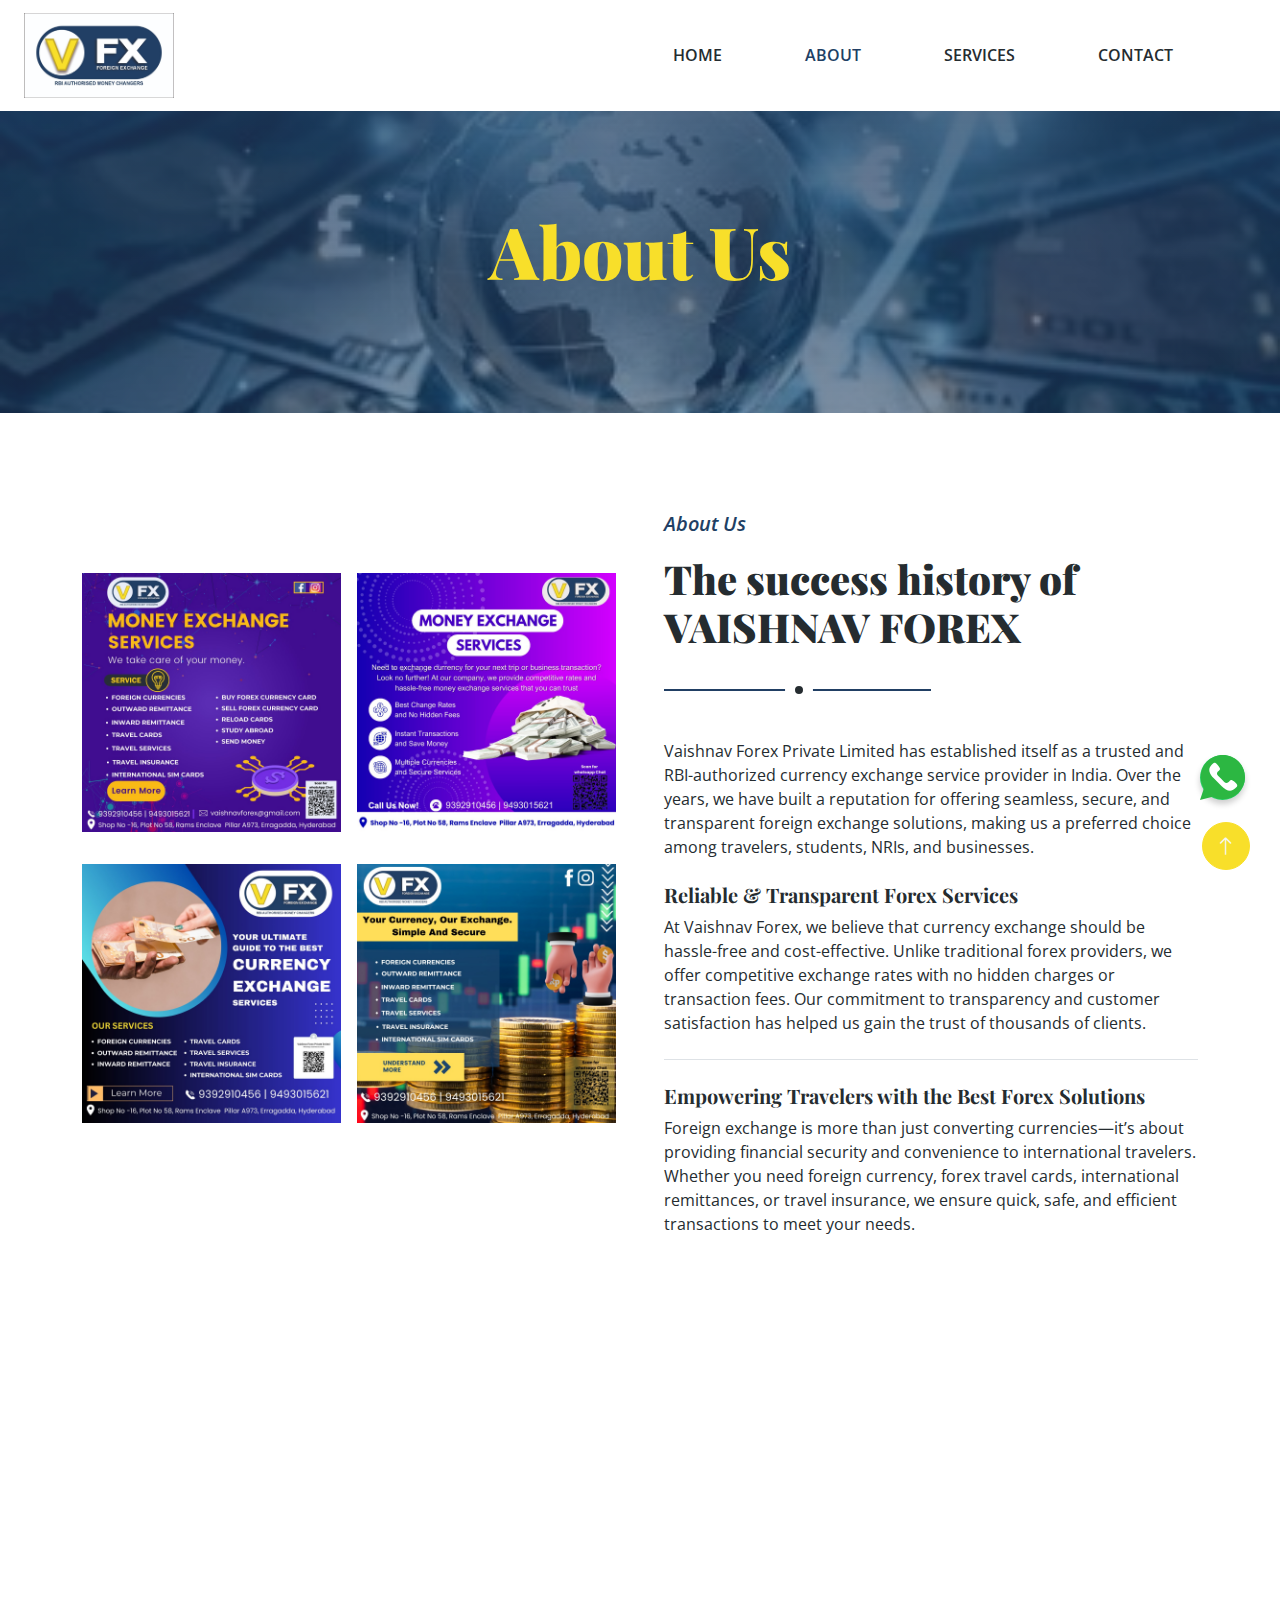
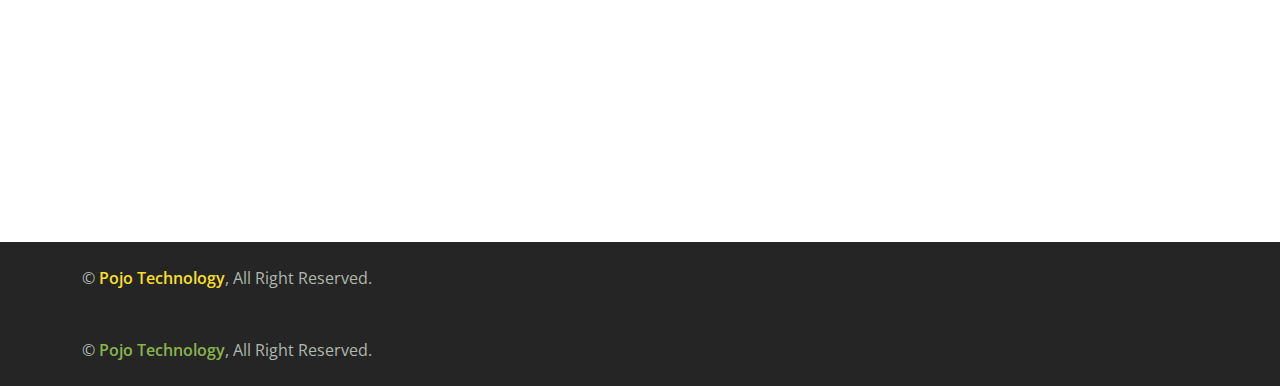
==== about.html @ d5fcda53 "Initial commit" ====
<!DOCTYPE html>
<html lang="en">

<head>
  <meta charset="utf-8">
  <title>Vaishnav Forex Private Limited </title>
  <meta content="width=device-width, initial-scale=1.0" name="viewport">
  <meta content="" name="keywords">
  <meta content="" name="description">

  <!-- Favicon -->
  <link href="img/forex/logo.jpeg" rel="icon">

  <!-- Google Web Fonts -->
  <link rel="preconnect" href="https://fonts.googleapis.com">
  <link rel="preconnect" href="https://fonts.gstatic.com" crossorigin>
  <link
    href="https://fonts.googleapis.com/css2?family=Open+Sans:wght@400;600&family=Playfair+Display:wght@700;900&display=swap"
    rel="stylesheet">

  <!-- Icon Font Stylesheet -->
  <link href="https://cdnjs.cloudflare.com/ajax/libs/font-awesome/5.10.0/css/all.min.css" rel="stylesheet">
  <link href="https://cdn.jsdelivr.net/npm/bootstrap-icons@1.4.1/font/bootstrap-icons.css" rel="stylesheet">

  <!-- Libraries Stylesheet -->
  <link href="lib/animate/animate.min.css" rel="stylesheet">
  <link href="lib/owlcarousel/assets/owl.carousel.min.css" rel="stylesheet">

  <!-- Customized Bootstrap Stylesheet -->
  <link href="css/bootstrap.min.css" rel="stylesheet">

  <!-- Template Stylesheet -->
  <link href="css/style.css" rel="stylesheet">
</head>

<body>
  <!-- Spinner Start -->
  <div id="spinner"
    class="show bg-white position-fixed translate-middle w-100 vh-100 top-50 start-50 d-flex align-items-center justify-content-center">
    <div class="spinner-border text-primary" role="status" style="width: 3rem; height: 3rem;"></div>
  </div>
  <!-- Spinner End -->


  <!-- Navbar Start -->
  <div class="container-fluid bg-white sticky-top">
    <div class="container-fluid">
      <nav class="navbar navbar-expand-lg bg-white navbar-light">
        <a href="index.html" class="navbar-brand">
          <img class="" src="img/forex/logo.jpeg" alt="Logo" width="150px" />
        </a>
        <button type="button" class="navbar-toggler ms-auto me-0" data-bs-toggle="collapse"
          data-bs-target="#navbarCollapse">
          <span class="navbar-toggler-icon"></span>
        </button>
        <div class="collapse navbar-collapse" id="navbarCollapse">
          <div class="navbar-nav ms-auto">
            <a href="index.html" class="nav-item nav-link  pe-5">Home</a>
            <a href="about.html" class="nav-item nav-link active pe-5">About</a>
            <a href="service.html" class="nav-item nav-link pe-5">Services</a>
            <a href="contact.html" class="nav-item nav-link pe-5">Contact</a>
          </div>
        </div>
      </nav>
    </div>
  </div>
  <!-- Navbar End -->


  <!-- Page Header Start -->
  <div class="container-fluid page-header py-5 mb-5 wow fadeIn" data-wow-delay="0.1s">
    <div class="container text-center py-5">
      <h1 class="display-2 text-dark mb-4 animated slideInDown">About Us</h1>

    </div>
  </div>
  <!-- Page Header End -->


  <!-- About Start -->
  <div class="container-xxl py-5">
    <div class="container">
      <div class="row g-5">
        <div class="col-lg-6">
          <div class="row g-3 mt-5">
            <!-- First Row -->
            <div class="col-6">
              <img class="img-fluid bg-white w-100 mb-3 wow fadeIn" data-wow-delay="0.1s" src="img/forex/img (16).jpeg"
                alt="" />
            </div>
            <div class="col-6">
              <img class="img-fluid bg-white w-100 mb-3 wow fadeIn" data-wow-delay="0.2s" src="img/forex/img (9).jpeg"
                alt="" />
            </div>
            <!-- Second Row -->
            <div class="col-6">
              <img class="img-fluid bg-white w-100 wow fadeIn" data-wow-delay="0.3s" src="img/forex/img (4).jpeg"
                alt="" />
            </div>
            <div class="col-6">
              <img class="img-fluid bg-white w-100 wow fadeIn" data-wow-delay="0.4s" src="img/forex/img (5).jpeg"
                alt="" />
            </div>
          </div>
        </div>
        <div class="col-lg-6 wow fadeIn" data-wow-delay="0.5s">
          <div class="section-title">
            <p class="fs-5 fw-medium fst-italic text-primary">About Us</p>
            <h1 class="display-6">The success history of VAISHNAV FOREX</h1>
          </div>
          <div class="row g-3 mb-4">
            <div class="col-sm-12">
              <p class="mb-0">
                Vaishnav Forex Private Limited has established itself as a trusted and RBI-authorized currency exchange
                service provider in India. Over the years, we have built a reputation for offering seamless, secure, and
                transparent foreign exchange solutions, making us a preferred choice among travelers, students, NRIs,
                and businesses.
              </p>
            </div>
          </div>
          <div class="row g-3 mb-4">
            <div class="col-sm-12">
              <h5>Reliable & Transparent Forex Services</h5>
              <p class="mb-0">
                At Vaishnav Forex, we believe that currency exchange should be hassle-free and cost-effective. Unlike
                traditional forex providers, we offer competitive exchange rates with no hidden charges or transaction
                fees. Our commitment to transparency and customer satisfaction has helped us gain the trust of thousands
                of clients.
              </p>
            </div>
          </div>
          <div class="border-top mb-4"></div>
          <div class="row g-3">
            <div class="col-sm-12">
              <h5>Empowering Travelers with the Best Forex Solutions</h5>
              <p class="mb-0">
                Foreign exchange is more than just converting currencies—it’s about providing financial security and
                convenience to international travelers. Whether you need foreign currency, forex travel cards,
                international remittances, or travel insurance, we ensure quick, safe, and efficient transactions to
                meet your needs.
              </p>
            </div>
          </div>
        </div>
      </div>
    </div>
  </div>
  <!-- About End -->

  <!-- Footer Start -->
  <div class="container-fluid bg-dark footer mt-5 py-5 wow fadeIn" data-wow-delay="0.1s">
    <div class="container py-5">
      <div class="row g-5">
        <div class="col-lg-6 col-md-6 text-center d-flex flex-column align-items-center">
          <img src="img/forex/logo.jpeg" alt="logo" class="img-fluid" style="width: 200px; height: 150px;">
          <p class="text-start text-white mt-2">Vaishnav Forex Private Limited – Your trusted partner for hassle-free
            and transparent foreign exchange services. As an RBI-authorized money changer, we offer the best exchange
            rates with no hidden fees or extra charges. Whether you're a traveler, student, or business professional,
            our reliable and secure forex solutions ensure a smooth experience.</p>
        </div>
        <div class="col-lg-3 col-md-6">
          <h4 class="text-dark mb-4">Our Office</h4>
          <p class="mb-2 text-white">
            <i class="fa fa-map-marker-alt text-dark me-3"></i> Shop no:16, Rams Enclave, Pillar No A973,
            Erragadda, Hyderabad, Telengana-500018.
          </p>
          <p class="mb-2">
            <i class="fa fa-phone-alt text-dark me-3"></i>
            <a href="tel:+919392910456" target="_blank" class="text-white">+91 93929 10456</a>
            <a href="tel:+919493015621" target="_blank" class="text-white">+91 94930 15621</a>
            <a href="tel:+918977736072" target="_blank" class="text-white">+91 89777 36072</a>
          </p>
          <p class="mb-2">
            <i class="fa fa-envelope text-dark me-3"></i>
            <a href="mailto:vaishnavforex@gmail.com" target="_blank" class="text-white">vaishnavforex@gmail.com</a>
          </p>
          <div class="d-flex pt-3">
            <a class="btn btn-square btn-primary rounded-circle me-2"
              href="https://www.instagram.com/vaishnavforex?igsh=bTZxcW45djIyaGI1" target="_blank"><i
                class="fab fa-instagram"></i></a>
          </div>
        </div>
        <div class="col-lg-3 col-md-6">
          <h4 class="text-dark mb-4">Business Hours</h4>
          <p class="mb-1">Monday - Friday</p>
          <h6 class="text-light">09:00 am - 07:00 pm</h6>
          <p class="mb-1">Saturday</p>
          <h6 class="text-light">09:00 am - 12:00 pm</h6>
          <p class="mb-1">Sunday</p>
          <h6 class="text-light">Closed</h6>
        </div>
      </div>
    </div>
  </div>
  <!-- Footer End -->

  <!-- Copyright Start -->
  <div class="container-fluid copyright py-4">
    <div class="container">
      <div class="row">
        <div class="col-md-6 text-center text-md-start mb-3 mb-md-0">
          &copy; <a class="fw-medium" href="https://pojotechnology.com/" target="_blank" style="color: #f8df2a;">Pojo Technology</a>, All Right
          Reserved.
        </div>
      </div>
    </div>
  </div>
  <!-- Copyright End -->
  <!-- Footer End -->

  <!-- Copyright Start -->
  <div class="container-fluid copyright py-4">
    <div class="container">
      <div class="row">
        <div class="col-md-6 text-center text-md-start mb-3 mb-md-0">
          &copy; <a class="fw-medium" href="https://pojotechnology.com/" target="_blank">Pojo Technology</a>, All Right
          Reserved.
        </div>
      </div>
    </div>
  </div>
  <!-- Copyright End -->

  <!-- Back to Top -->
  <a href="https://wa.me/+919392910456" class="fab-whatsapp" target="_blank">
    <img src="img/whatsapp.svg" alt="WhatsApp icon" /></a>
  <a href="#" class="btn btn-lg btn-primary btn-lg-square rounded-circle back-to-top"><i class="bi bi-arrow-up"></i></a>

  <!-- JavaScript Libraries -->
  <script src="https://ajax.googleapis.com/ajax/libs/jquery/3.6.1/jquery.min.js"></script>
  <script src="https://cdn.jsdelivr.net/npm/bootstrap@5.0.0/dist/js/bootstrap.bundle.min.js"></script>
  <script src="lib/wow/wow.min.js"></script>
  <script src="lib/easing/easing.min.js"></script>
  <script src="lib/waypoints/waypoints.min.js"></script>
  <script src="lib/owlcarousel/owl.carousel.min.js"></script>

  <!-- Template Javascript -->
  <script src="js/main.js"></script>
</body>

</html>
---- css/style.css ----
/********** Template CSS **********/
.img{
margin-right: 130px !important;
margin-bottom: 20px !important;
background-color: red;
}
.product-img{
    width: 10px;
    height: 350px;
    object-fit: cover;
}
.beanut-flower{
object-fit: cover;
}
:root {
    --primary: #213f64;
    --secondary: #FB9F38;
    --light: #F5F8F2;
    --dark: #252C30;
}

.back-to-top {
    position: fixed;
    display: none;
    right: 30px;
    bottom: 30px;
    z-index: 99;
}

.fw-medium {
    font-weight: 600;
}

.fw-bold {
    font-weight: 700;
}

.fw-black {
    font-weight: 900;
}


/*** Spinner ***/
#spinner {
    opacity: 0;
    visibility: hidden;
    transition: opacity .5s ease-out, visibility 0s linear .5s;
    z-index: 99999;
}

#spinner.show {
    transition: opacity .5s ease-out, visibility 0s linear 0s;
    visibility: visible;
    opacity: 1;
}


/*** Button ***/
.btn {
    transition: .5s;
    font-weight: 500;
}

.btn-primary,
.btn-outline-primary:hover {
    color: var(--light);
}

.btn-secondary,
.btn-outline-secondary:hover {
    color: var(--dark);
}

.btn-square {
    width: 38px;
    height: 38px;
}

.btn-sm-square {
    width: 32px;
    height: 32px;
}

.btn-lg-square {
    width: 48px;
    height: 48px;
}

.btn-square,
.btn-sm-square,
.btn-lg-square {
    padding: 0;
    display: flex;
    align-items: center;
    justify-content: center;
    font-weight: normal;
}


/*** Navbar ***/
.sticky-top {
    top: -150px;
    transition: .5s;
}

/* .navbar .navbar-brand {
    position: absolute;
    padding: 0;
    width: 170px;
    height: 135px;
    top: 0;
    left: 0;
} */

.navbar .navbar-nav .nav-link {
    margin-right: 35px;
    padding: 25px 0;
    color: var(--dark);
    font-weight: 600;
    text-transform: uppercase;
    outline: none;
}

.navbar .navbar-nav .nav-link:hover,
.navbar .navbar-nav .nav-link.active {
    color: var(--primary);
}

.navbar .dropdown-toggle::after {
    border: none;
    content: "\f107";
    font-family: "Font Awesome 5 Free";
    font-weight: 900;
    vertical-align: middle;
    margin-left: 8px;
}

@media (max-width: 991.98px) {
    .navbar .navbar-brand {
        width: 126px;
        height: 100px;
    }

    .navbar .navbar-nav .nav-link  {
        margin-right: 0;
        padding: 10px 0;
    }

    .navbar .navbar-nav {
        margin-top: 75px;
        border-top: 1px solid #EEEEEE;
    }
}

@media (min-width: 992px) {
    .navbar .nav-item .dropdown-menu {
        display: block;
        border: none;
        margin-top: 0;
        top: 150%;
        opacity: 0;
        visibility: hidden;
        transition: .5s;
    }

    .navbar .nav-item:hover .dropdown-menu {
        top: 100%;
        visibility: visible;
        transition: .5s;
        opacity: 1;
    }
}


/*** Header ***/
.carousel-caption {
    top: 0;
    left: 0;
    right: 0;
    bottom: 0;
    display: flex;
    align-items: center;
    background: rgba(33, 63, 100, 0.806);
    z-index: 1;
}

.carousel-control-prev,
.carousel-control-next {
    width: 15%;
}

.carousel-control-prev-icon,
.carousel-control-next-icon {
    width: 3.5rem;
    height: 3.5rem;
    border-radius: 3.5rem;
    background-color: var(--dark);
    border: 15px solid var(--dark);
}

@media (max-width: 768px) {
    #header-carousel .carousel-item {
        position: relative;
        min-height: 450px;
    }
    
    #header-carousel .carousel-item img {
        position: absolute;
        width: 100%;
        height: 100%;
        object-fit: cover;
    }
}

.page-header {
    background: linear-gradient(rgb(33 63 100 / 74%), rgb(33 63 100 / 60%)), url(../img/forex/banner1.jpg) center center no-repeat;
    background-size: cover;
}

.page-header .breadcrumb-item+.breadcrumb-item::before {
    color: var(--light);
}

.page-header .breadcrumb-item,
.page-header .breadcrumb-item a {
    font-size: 18px;
    color: var(--light);
}


/*** Section Title ***/
.section-title {
    position: relative;
    margin-bottom: 3rem;
    padding-bottom: 2rem;
}

.section-title::before {
    position: absolute;
    content: "";
    width: 50%;
    height: 2px;
    bottom: 0;
    left: 0;
    background: var(--primary);
}

.section-title::after {
    position: absolute;
    content: "";
    width: 28px;
    height: 28px;
    bottom: -13px;
    left: calc(25% - 13px);
    background: var(--dark);
    border: 10px solid #FFFFFF;
    border-radius: 28px;
}

.section-title.text-center::before {
    left: 25%;
}

.section-title.text-center::after {
    left: calc(50% - 13px);
}


/*** Products ***/
.product {
    background: linear-gradient(rgb(33 63 100 / 0%), rgb(33 63 100 / 28%)), url(../img/product-bg.png) left bottom no-repeat;
    background-size: auto;
}

.product-carousel .owl-nav {
    display: flex;
    justify-content: center;
    margin-top: 30px;
}

.product-carousel .owl-nav .owl-prev,
.product-carousel .owl-nav .owl-next {
    margin: 0 10px;
    width: 55px;
    height: 55px;
    display: flex;
    align-items: center;
    justify-content: center;
    color: #FFFFFF;
    background: var(--primary);
    border-radius: 55px;
    box-shadow: 0 0 45px rgba(0, 0, 0, .15);
    font-size: 25px;
    transition: .5s;
}

.product-carousel .owl-nav .owl-prev:hover,
.product-carousel .owl-nav .owl-next:hover {
    background: #FFFFFF;
    color: var(--primary);
}


/*** About ***/
.video {
    background: linear-gradient(rgba(136, 180, 78, .85), rgba(136, 180, 78, .85)), url(../img/video-bg.jpg) center center no-repeat;
    background-size: cover;
}

.btn-play {
    position: relative;
    display: block;
    box-sizing: content-box;
    width: 65px;
    height: 75px;
    border-radius: 100%;
    border: none;
    outline: none !important;
    padding: 28px 30px 30px 38px;
    background: #FFFFFF;
}

.btn-play:before {
    content: "";
    position: absolute;
    z-index: 0;
    left: 50%;
    top: 50%;
    transform: translateX(-50%) translateY(-50%);
    display: block;
    width: 120px;
    height: 120px;
    background: #FFFFFF;
    border-radius: 100%;
    animation: pulse-border 1500ms ease-out infinite;
}

.btn-play:after {
    content: "";
    position: absolute;
    z-index: 1;
    left: 50%;
    top: 50%;
    transform: translateX(-50%) translateY(-50%);
    display: block;
    width: 120px;
    height: 120px;
    background: #FFFFFF;
    border-radius: 100%;
    transition: all 200ms;
}

.btn-play span {
    display: block;
    position: relative;
    z-index: 3;
    width: 0;
    height: 0;
    left: 13px;
    border-left: 40px solid var(--primary);
    border-top: 28px solid transparent;
    border-bottom: 28px solid transparent;
}

@keyframes pulse-border {
    0% {
        transform: translateX(-50%) translateY(-50%) translateZ(0) scale(1);
        opacity: 1;
    }

    100% {
        transform: translateX(-50%) translateY(-50%) translateZ(0) scale(2);
        opacity: 0;
    }
}

.modal-video .modal-dialog {
    position: relative;
    max-width: 800px;
    margin: 60px auto 0 auto;
}

.modal-video .modal-body {
    position: relative;
    padding: 0px;
}

.modal-video .close {
    position: absolute;
    width: 30px;
    height: 30px;
    right: 0px;
    top: -30px;
    z-index: 999;
    font-size: 30px;
    font-weight: normal;
    color: #FFFFFF;
    background: #000000;
    opacity: 1;
}


/*** Store ***/
.store-item .store-overlay {
    position: absolute;
    top: 0;
    left: 0;
    width: 100%;
    height: 100%;
    display: flex;
    flex-direction: column;
    align-items: center;
    justify-content: center;
    background: rgba(138, 180, 78, .3);
    opacity: 0;
    transition: .5s;
}

.store-item:hover .store-overlay {
    opacity: 1;
}


/*** Contact ***/
.contact .btn-square {
    width: 100px;
    height: 100px;
    border: 20px solid var(--light);
    background: var(--primary);
    border-radius: 50px;
}


/*** Testimonial ***/
.testimonial {
    background: linear-gradient(rgba(136, 180, 78, .85), rgba(136, 180, 78, .85)), url(../img/testimonial-bg.jpg) center center no-repeat;
    background-size: cover;
}

.testimonial-item {
    margin: 0 auto;
    max-width: 600px;
    text-align: center;
    background: #FFFFFF;
    border: 30px solid var(--primary);
}

.testimonial-item img {
    width: 60px !important;
    height: 60px !important;
    border-radius: 60px;
}

.testimonial-carousel .owl-dots {
    margin-top: 35px;
    display: flex;
    align-items: flex-end;
    justify-content: center;
}

.testimonial-carousel .owl-dot {
    position: relative;
    display: inline-block;
    margin: 0 5px;
    width: 15px;
    height: 15px;
    background: var(--primary);
    border-radius: 15px;
    transition: .5s;
}

.testimonial-carousel .owl-dot.active {
    width: 30px;
    background: var(--dark);
}


/*** Footer ***/
.footer {
    color: #B0B9AE;
}

.footer .btn.btn-link {
    display: block;
    margin-bottom: 5px;
    padding: 0;
    text-align: left;
    color: #B0B9AE;
    font-weight: normal;
    text-transform: capitalize;
    transition: .3s;
}

.footer .btn.btn-link::before {
    position: relative;
    content: "\f105";
    font-family: "Font Awesome 5 Free";
    font-weight: 900;
    color: var(--primary);
    margin-right: 10px;
}

.footer .btn.btn-link:hover {
    color: var(--light);
    letter-spacing: 1px;
    box-shadow: none;
}

.copyright {
    color: #B0B9AE;
}

.copyright {
    background: #252525;
}

.copyright a:hover {
    color: #FFFFFF !important;
}
/* floating action button whatsapp */
.fab-whatsapp {
    position: fixed;
    bottom: 100px;
    right: 35px;
    background-color: #25d366;
    border-radius: 50%;
    box-shadow: 0 4px 6px rgba(0, 0, 0, 0.2);
    z-index: 9999;
    display: flex;
    align-items: center;
    justify-content: center;
}

.fab-whatsapp img {
    width: 45px;
    height: 45px;
}

.fab-whatsapp:hover {
    background-color: #128c7e;
    /* Darker green on hover */
}
#header-carousel .carousel-item img {
    height: 700px; /* Adjust height as needed */
    width: 100%;
  
}
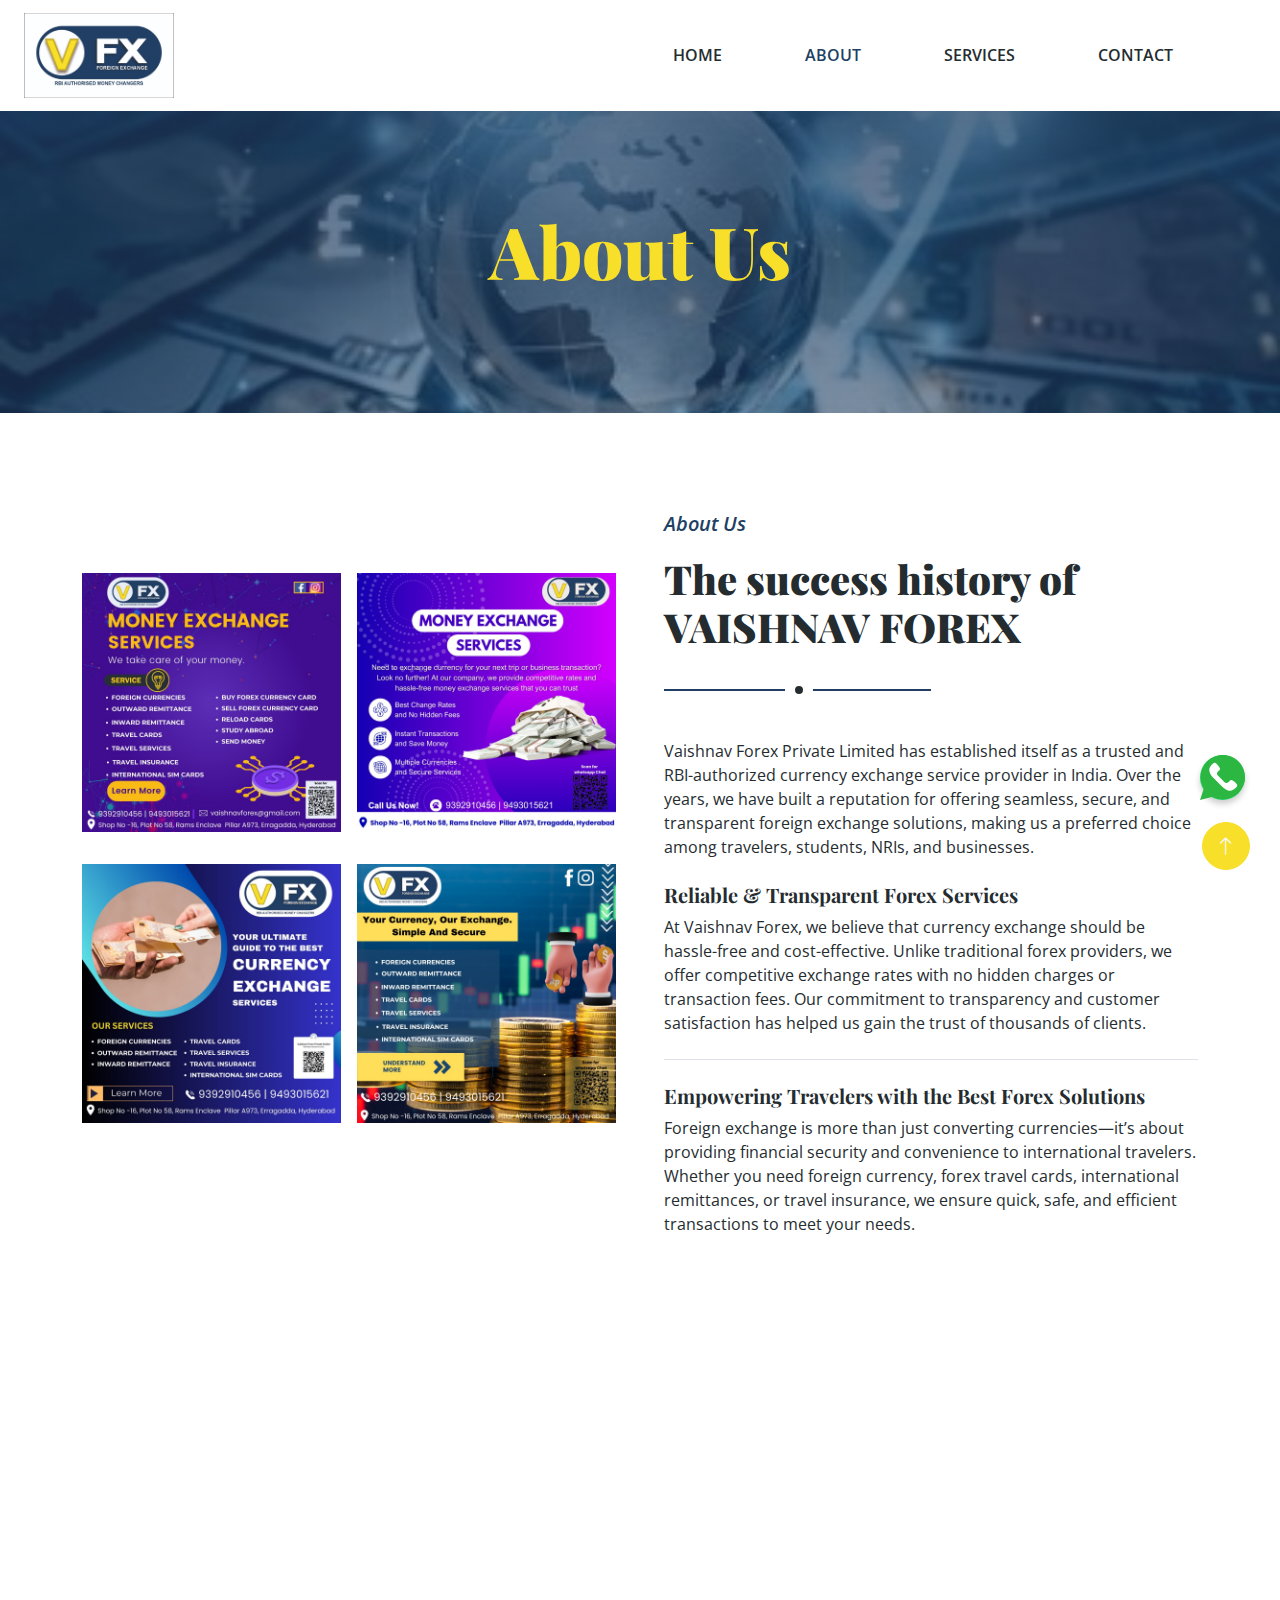
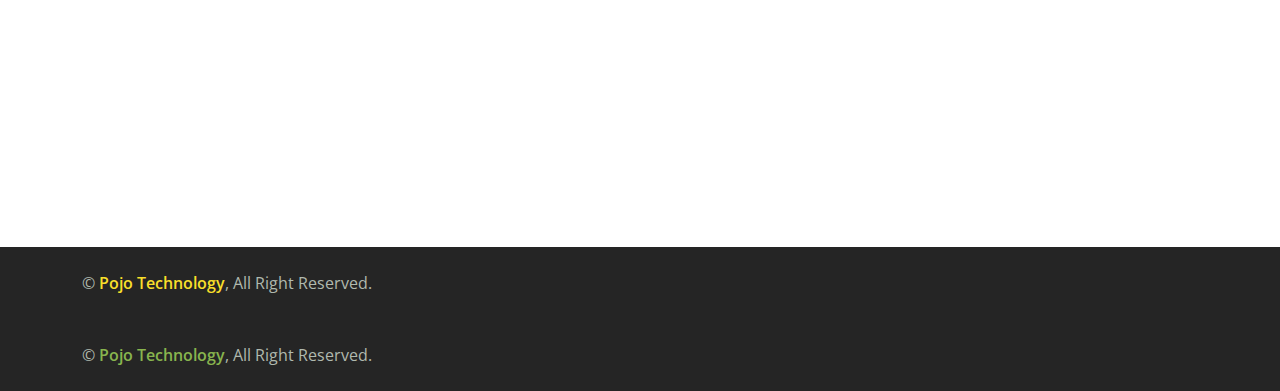
==== commit dec70831: "footer align chnges" ====
--- a/about.html
+++ b/about.html
@@ -160,16 +160,18 @@
         </div>
         <div class="col-lg-3 col-md-6">
           <h4 class="text-dark mb-4">Our Office</h4>
-          <p class="mb-2 text-white">
+          <p class="mb-2 text-white  d-flex">
             <i class="fa fa-map-marker-alt text-dark me-3"></i> Shop no:16, Rams Enclave, Pillar No A973,
             Erragadda, Hyderabad, Telengana-500018.
           </p>
-          <p class="mb-2">
-            <i class="fa fa-phone-alt text-dark me-3"></i>
-            <a href="tel:+919392910456" target="_blank" class="text-white">+91 93929 10456</a>
-            <a href="tel:+919493015621" target="_blank" class="text-white">+91 94930 15621</a>
-            <a href="tel:+918977736072" target="_blank" class="text-white">+91 89777 36072</a>
-          </p>
+          <p class="mb-2 d-flex">
+            <i class="fa fa-phone-alt text-dark me-3 mt-1"></i>
+            <span>
+                <a href="tel:+919392910456" target="_blank" class="text-white d-block">+91 93929 10456</a>
+                <a href="tel:+919493015621" target="_blank" class="text-white d-block">+91 94930 15621</a>
+                <a href="tel:+918977736072" target="_blank" class="text-white d-block">+91 89777 36072</a>
+            </span>
+        </p>
           <p class="mb-2">
             <i class="fa fa-envelope text-dark me-3"></i>
             <a href="mailto:vaishnavforex@gmail.com" target="_blank" class="text-white">vaishnavforex@gmail.com</a>
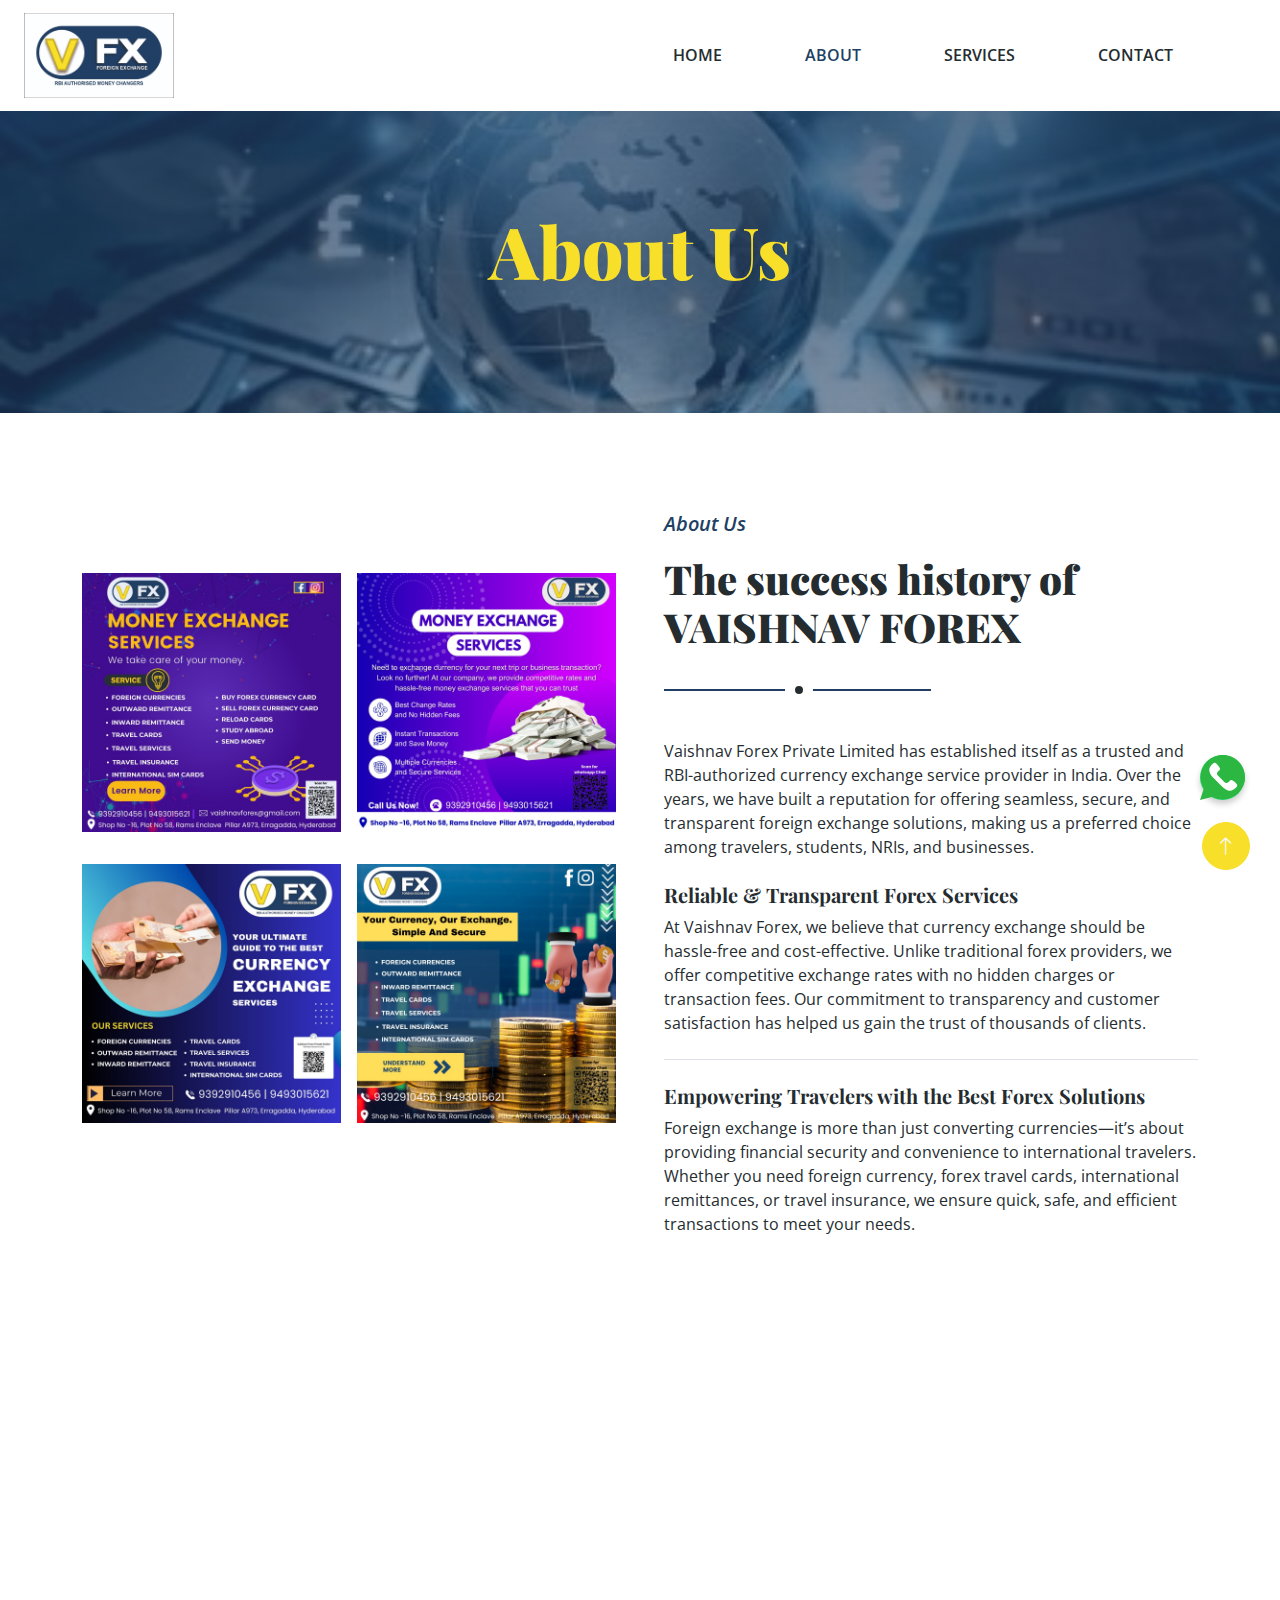
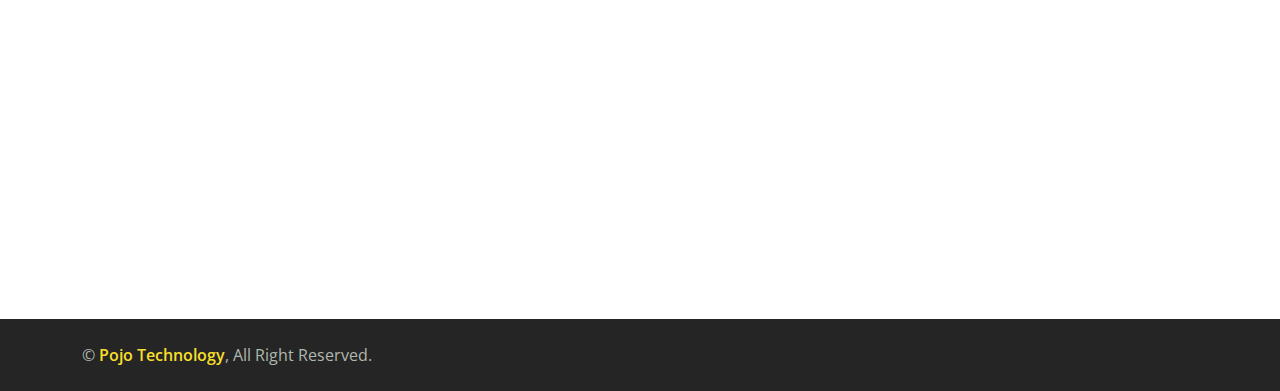
==== commit d0f76af6: "phone num added" ====
--- a/about.html
+++ b/about.html
@@ -167,10 +167,13 @@
           <p class="mb-2 d-flex">
             <i class="fa fa-phone-alt text-dark me-3 mt-1"></i>
             <span>
-                <a href="tel:+919392910456" target="_blank" class="text-white d-block">+91 93929 10456</a>
-                <a href="tel:+919493015621" target="_blank" class="text-white d-block">+91 94930 15621</a>
-                <a href="tel:+918977736072" target="_blank" class="text-white d-block">+91 89777 36072</a>
-            </span>
+              <a href="tel:+919392910456" target="_blank" class="text-white d-block">+91 93929 10456</a>
+              <a href="tel:+919493015621" target="_blank" class="text-white d-block">+91 94930 15621</a>
+              <a href="tel:+918977736072" target="_blank" class="text-white d-block">+91 89777 36072</a>
+              <a href="tel:+918977736073" target="_blank" class="text-white d-block">+91 89777 36073</a>
+              <a href="tel:+918977736074" target="_blank" class="text-white d-block">+91 89777 36074</a>
+              <a href="tel:+918977736075" target="_blank" class="text-white d-block">+91 89777 36075</a>
+          </span>
         </p>
           <p class="mb-2">
             <i class="fa fa-envelope text-dark me-3"></i>
@@ -208,21 +211,7 @@
     </div>
   </div>
   <!-- Copyright End -->
-  <!-- Footer End -->
-
-  <!-- Copyright Start -->
-  <div class="container-fluid copyright py-4">
-    <div class="container">
-      <div class="row">
-        <div class="col-md-6 text-center text-md-start mb-3 mb-md-0">
-          &copy; <a class="fw-medium" href="https://pojotechnology.com/" target="_blank">Pojo Technology</a>, All Right
-          Reserved.
-        </div>
-      </div>
-    </div>
-  </div>
-  <!-- Copyright End -->
-
+  
   <!-- Back to Top -->
   <a href="https://wa.me/+919392910456" class="fab-whatsapp" target="_blank">
     <img src="img/whatsapp.svg" alt="WhatsApp icon" /></a>
